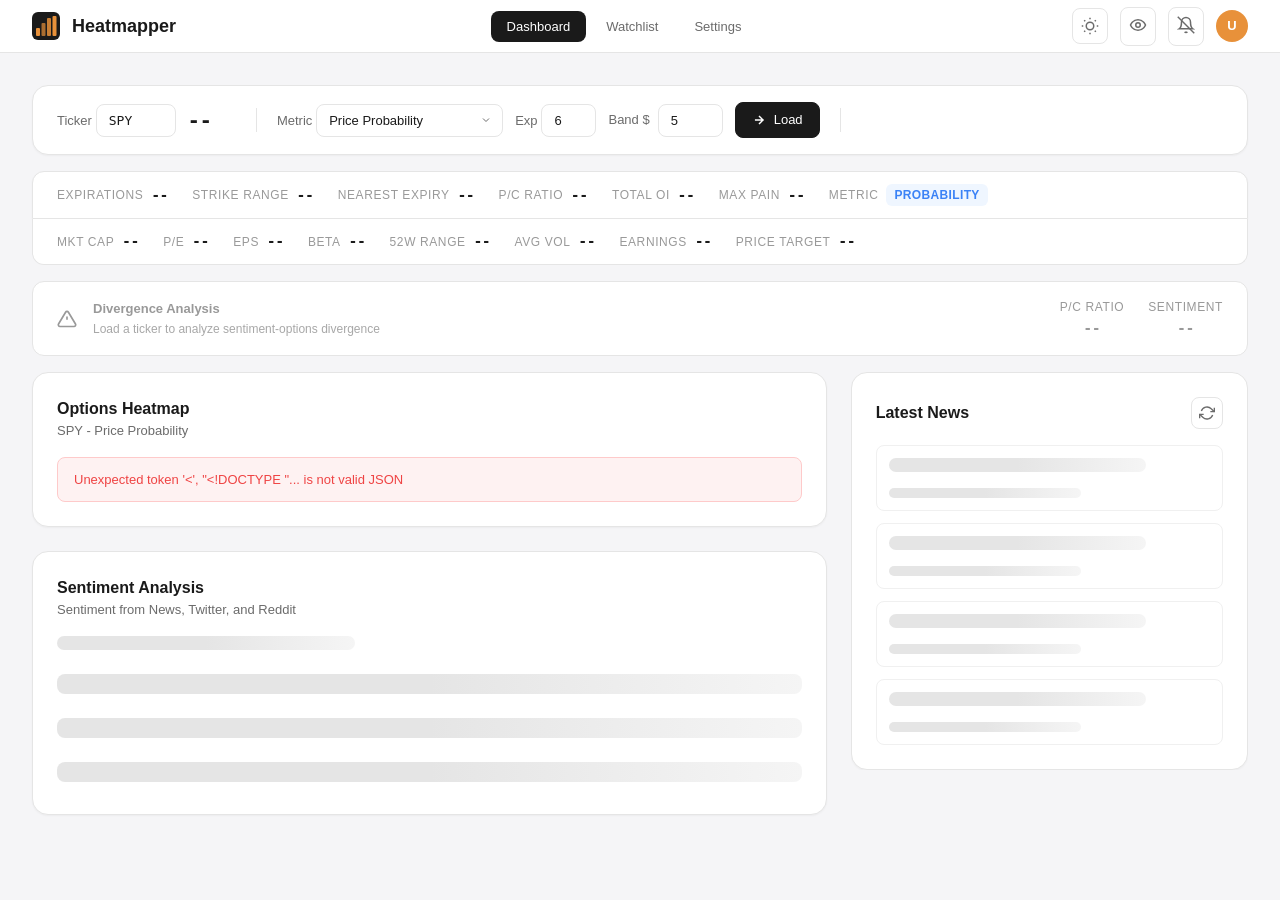
==== static/index.html @ 15358ae6 "Make GEX/VEX heatmaps readable GEX/VEX values span ~15 orders of magnitude (a few ATM strikes hit bi" ====
<!DOCTYPE html>
<html lang="en">
<head>
  <meta charset="UTF-8" />
  <meta name="viewport" content="width=device-width, initial-scale=1.0" />
  <meta http-equiv="Content-Security-Policy" content="default-src 'self'; script-src 'self' 'unsafe-inline' 'unsafe-eval' https://cdn.plot.ly; style-src 'self' 'unsafe-inline' https://fonts.googleapis.com; font-src https://fonts.gstatic.com data:; connect-src 'self'; img-src 'self' data:;" />
  <title>Heatmapper</title>
  <link rel="preconnect" href="https://fonts.googleapis.com" />
  <link rel="preconnect" href="https://fonts.gstatic.com" crossorigin />
  <link href="https://fonts.googleapis.com/css2?family=Inter:wght@400;500;600;700&display=swap" rel="stylesheet" />
  <link rel="stylesheet" href="/static/styles.css" />
  <script src="https://cdn.plot.ly/plotly-2.32.0.min.js" integrity="sha384-7TVmlZWH60iKX5Uk7lSvQhjtcgw2tkFjuwLcXoRSR4zXTyWFJRm9aPAguMh7CIra" crossorigin="anonymous"></script>
  <script>
    const saved = localStorage.getItem("theme");
    if (saved) document.documentElement.setAttribute("data-theme", saved);
    else if (window.matchMedia("(prefers-color-scheme: dark)").matches) document.documentElement.setAttribute("data-theme", "dark");
  </script>
</head>
<body>

  <!-- ===== Top Nav ===== -->
  <nav class="top-nav">
    <a href="/" class="nav-brand">
      <svg viewBox="0 0 28 28" fill="none" xmlns="http://www.w3.org/2000/svg">
        <rect width="28" height="28" rx="6" fill="#1a1a1a"/>
        <rect x="4" y="16" width="4" height="8" rx="1" fill="#e8913a"/>
        <rect x="9.5" y="11" width="4" height="13" rx="1" fill="#e8913a" opacity="0.7"/>
        <rect x="15" y="6" width="4" height="18" rx="1" fill="#e8913a" opacity="0.85"/>
        <rect x="20.5" y="4" width="4" height="20" rx="1" fill="#e8913a"/>
      </svg>
      Heatmapper
    </a>

    <ul class="nav-links">
      <li><a class="nav-link active" href="/">Dashboard</a></li>
      <li><a class="nav-link" href="/watchlist">Watchlist</a></li>
      <li><a class="nav-link" href="/settings">Settings</a></li>
    </ul>

    <div class="nav-actions">
      <button class="theme-toggle" id="theme-toggle" title="Toggle theme">
        <svg id="theme-icon-light" width="18" height="18" viewBox="0 0 24 24" fill="none" stroke="currentColor" stroke-width="2"><circle cx="12" cy="12" r="5"/><path d="M12 1v2M12 21v2M4.22 4.22l1.42 1.42M18.36 18.36l1.42 1.42M1 12h2M21 12h2M4.22 19.78l1.42-1.42M18.36 5.64l1.42-1.42"/></svg>
        <svg id="theme-icon-dark" width="18" height="18" viewBox="0 0 24 24" fill="none" stroke="currentColor" stroke-width="2" style="display:none"><path d="M21 12.79A9 9 0 1111.21 3 7 7 0 0021 12.79z"/></svg>
      </button>
      <button class="btn-icon" title="Scan watchlist for divergences" id="scan-btn" onclick="scanWatchlist()">
        <svg width="18" height="18" viewBox="0 0 24 24" fill="none" stroke="currentColor" stroke-width="2"><path d="M2 12s3-7 10-7 10 7 10 7-3 7-10 7-10-7-10-7z"/><circle cx="12" cy="12" r="3"/></svg>
      </button>
      <button class="btn-icon" title="Enable notifications" id="notif-btn">
        <svg id="notif-icon-off" width="18" height="18" viewBox="0 0 24 24" fill="none" stroke="currentColor" stroke-width="2"><path d="M18 8A6 6 0 006 8c0 7-3 9-3 9h18s-3-2-3-9"/><path d="M13.73 21a2 2 0 01-3.46 0"/><line x1="1" y1="1" x2="23" y2="23" stroke-width="2"/></svg>
        <svg id="notif-icon-on" width="18" height="18" viewBox="0 0 24 24" fill="none" stroke="currentColor" stroke-width="2" style="display:none;color:var(--color-accent-green)"><path d="M18 8A6 6 0 006 8c0 7-3 9-3 9h18s-3-2-3-9"/><path d="M13.73 21a2 2 0 01-3.46 0"/></svg>
      </button>
      <a href="/settings" id="user-avatar" class="user-avatar" title="Settings">U</a>
    </div>
  </nav>

  <!-- ===== Main Content ===== -->
  <main class="page-container">

    <!-- Controls + Spot Price Bar -->
    <div class="card toolbar-card mb-4">
      <div class="controls-bar">
        <div class="input-group--inline">
          <label class="input-label" for="ticker">Ticker</label>
          <input class="input-field font-mono" id="ticker" type="text" value="SPY" placeholder="SPY" style="width:80px; text-transform:uppercase" />
        </div>

        <div class="spot-display" id="spot-display">
          <span class="spot-price font-mono" id="spot-price">--</span>
          <span class="spot-change" id="spot-change"></span>
        </div>

        <div class="toolbar-divider"></div>

        <div class="input-group--inline">
          <label class="input-label" for="metric">Metric</label>
          <select class="input-field" id="metric" onchange="onMetricChange()">
            <option value="probability">Price Probability</option>
            <option value="openInterest">Open Interest</option>
            <option value="volume">Volume</option>
            <option value="impliedVolatility">Implied Volatility</option>
            <option value="gex">Gamma Exposure (GEX)</option>
            <option value="vex">Vanna Exposure (VEX)</option>
          </select>
        </div>

        <div class="input-group--inline">
          <label class="input-label" for="expirations">Exp</label>
          <input class="input-field" id="expirations" type="number" value="6" min="1" max="12" style="width:55px" />
        </div>

        <div class="input-group--inline" id="band-group">
          <label class="input-label" for="band">Band $</label>
          <input class="input-field" id="band" type="number" value="5" min="0.5" max="100" step="0.5" style="width:65px" />
        </div>

        <button class="btn btn-primary" onclick="load()">
          <svg width="14" height="14" viewBox="0 0 24 24" fill="none" stroke="currentColor" stroke-width="2.5"><path d="M5 12h14M12 5l7 7-7 7"/></svg>
          Load
        </button>

        <div class="tab-group" id="view-tabs" style="margin-left:auto">
          <button class="tab-btn active" id="tab-calls" onclick="setView('calls')">Calls</button>
          <button class="tab-btn" id="tab-puts" onclick="setView('puts')">Puts</button>
          <button class="tab-btn" id="tab-net" onclick="setView('net')">Net</button>
        </div>

        <div class="toolbar-divider"></div>
        <span class="text-xs text-muted" id="last-updated"></span>
      </div>
    </div>

    <!-- Options Stats Strip -->
    <div class="stats-strip" id="stats-strip">
      <div class="stats-strip-item">
        <span class="text-xs text-muted uppercase tracking-wide">Expirations</span>
        <span class="font-semibold font-mono" id="stat-expirations">--</span>
      </div>
      <div class="stats-strip-item">
        <span class="text-xs text-muted uppercase tracking-wide">Strike Range</span>
        <span class="font-semibold font-mono" id="stat-strike-range">--</span>
      </div>
      <div class="stats-strip-item">
        <span class="text-xs text-muted uppercase tracking-wide">Nearest Expiry</span>
        <span class="font-semibold font-mono" id="stat-nearest-expiry">--</span>
      </div>
      <div class="stats-strip-item">
        <span class="text-xs text-muted uppercase tracking-wide">P/C Ratio</span>
        <span class="font-semibold font-mono" id="stat-pcr">--</span>
      </div>
      <div class="stats-strip-item">
        <span class="text-xs text-muted uppercase tracking-wide">Total OI</span>
        <span class="font-semibold font-mono" id="stat-total-oi">--</span>
      </div>
      <div class="stats-strip-item">
        <span class="text-xs text-muted uppercase tracking-wide">Max Pain</span>
        <span class="font-semibold font-mono" id="stat-max-pain">--</span>
      </div>
      <div class="stats-strip-item">
        <span class="text-xs text-muted uppercase tracking-wide">Metric</span>
        <span class="badge badge--info" id="stat-metric">Probability</span>
      </div>
    </div>

    <!-- Company Stats Strip -->
    <div class="stats-strip mb-4 stats-strip--visible" id="company-strip">
      <div class="stats-strip-item" id="company-mcap">
        <span class="text-xs text-muted uppercase tracking-wide">Mkt Cap</span>
        <span class="font-semibold font-mono" id="stat-mcap">--</span>
      </div>
      <div class="stats-strip-item" id="company-pe">
        <span class="text-xs text-muted uppercase tracking-wide">P/E</span>
        <span class="font-semibold font-mono" id="stat-pe">--</span>
      </div>
      <div class="stats-strip-item" id="company-eps">
        <span class="text-xs text-muted uppercase tracking-wide">EPS</span>
        <span class="font-semibold font-mono" id="stat-eps">--</span>
      </div>
      <div class="stats-strip-item" id="company-beta">
        <span class="text-xs text-muted uppercase tracking-wide">Beta</span>
        <span class="font-semibold font-mono" id="stat-beta">--</span>
      </div>
      <div class="stats-strip-item" id="company-52w">
        <span class="text-xs text-muted uppercase tracking-wide">52W Range</span>
        <span class="font-semibold font-mono" id="stat-52w">--</span>
      </div>
      <div class="stats-strip-item" id="company-vol">
        <span class="text-xs text-muted uppercase tracking-wide">Avg Vol</span>
        <span class="font-semibold font-mono" id="stat-vol">--</span>
      </div>
      <div class="stats-strip-item" id="company-earnings">
        <span class="text-xs text-muted uppercase tracking-wide">Earnings</span>
        <span class="font-semibold font-mono" id="stat-earnings">--</span>
      </div>
      <div class="stats-strip-item" id="company-rec">
        <span class="text-xs text-muted uppercase tracking-wide">Price Target</span>
        <span class="font-semibold font-mono" id="stat-rec">--</span>
      </div>
    </div>

    <!-- Divergence Alert Banner -->
    <div class="divergence-banner divergence-banner--loading" id="divergence-banner">
      <div class="divergence-icon" id="divergence-icon">
        <svg width="20" height="20" viewBox="0 0 24 24" fill="none" stroke="currentColor" stroke-width="2"><path d="M10.29 3.86L1.82 18a2 2 0 001.71 3h16.94a2 2 0 001.71-3L13.71 3.86a2 2 0 00-3.42 0z"/><line x1="12" y1="9" x2="12" y2="13"/><line x1="12" y1="17" x2="12.01" y2="17"/></svg>
      </div>
      <div class="divergence-content">
        <div class="divergence-title" id="divergence-title">Divergence Analysis</div>
        <div class="divergence-detail" id="divergence-detail">Load a ticker to analyze sentiment-options divergence</div>
      </div>
      <div class="divergence-metrics">
        <div class="divergence-metric">
          <span class="text-xs text-muted uppercase tracking-wide">P/C Ratio</span>
          <span class="font-semibold font-mono" id="div-pcr">--</span>
        </div>
        <div class="divergence-metric">
          <span class="text-xs text-muted uppercase tracking-wide">Sentiment</span>
          <span class="font-semibold font-mono" id="div-sentiment">--</span>
        </div>
      </div>
    </div>

    <!-- Heatmaps + News Sidebar -->
    <div class="dashboard-grid dashboard-grid--two-col">

      <!-- Left: Heatmaps stacked -->
      <div class="flex flex-col gap-6">
        <div class="card">
          <div class="card-header">
            <div>
              <h2 class="card-title" id="chart-title">Options Heatmap</h2>
              <p class="card-subtitle" id="chart-subtitle">SPY - Price Probability</p>
            </div>
          </div>
          <div id="error" class="error-msg"></div>
          <div id="plot-skeleton" class="skeleton skeleton-block" style="height:55vh;min-height:350px;"></div>
          <div id="plot" class="plot-container" style="display:none;"></div>
        </div>

        <div class="card" id="sentiment-card">
          <div class="card-header">
            <div>
              <h2 class="card-title">Sentiment Analysis</h2>
              <p class="card-subtitle" id="sentiment-subtitle">Sentiment from News, Twitter, and Reddit</p>
            </div>
          </div>

          <div id="sentiment-skeleton" class="flex flex-col gap-4">
            <div class="skeleton skeleton-text" style="width:40%"></div>
            <div class="skeleton skeleton-text" style="width:100%;height:20px;"></div>
            <div class="skeleton skeleton-text" style="width:100%;height:20px;"></div>
            <div class="skeleton skeleton-text" style="width:100%;height:20px;"></div>
          </div>

          <div id="sentiment-content" style="display:none;">
            <!-- Overall score -->
            <div class="sentiment-overall">
              <div class="sentiment-score-big" id="sent-overall-score">0.00</div>
              <div class="sentiment-label-big" id="sent-overall-label">Neutral</div>
              <div class="sentiment-bar-track">
                <div class="sentiment-bar-fill" id="sent-overall-bar"></div>
                <div class="sentiment-bar-marker" id="sent-overall-marker"></div>
              </div>
              <div class="flex justify-between text-xs text-muted" style="margin-top:var(--space-1);">
                <span>Bearish</span>
                <span>Neutral</span>
                <span>Bullish</span>
              </div>
            </div>

            <!-- Per-source breakdown -->
            <div class="sentiment-sources" id="sentiment-sources"></div>
          </div>
        </div>
      </div>

      <!-- Right: News sidebar (sticky) -->
      <div class="sidebar-sticky">
        <div class="card">
          <div class="card-header">
            <h3 class="card-title">Latest News</h3>
            <button class="card-menu-btn" onclick="loadNews()" title="Refresh news">
              <svg width="16" height="16" viewBox="0 0 24 24" fill="none" stroke="currentColor" stroke-width="2"><path d="M23 4v6h-6"/><path d="M1 20v-6h6"/><path d="M3.51 9a9 9 0 0114.85-3.36L23 10M1 14l4.64 4.36A9 9 0 0020.49 15"/></svg>
            </button>
          </div>
          <div id="news-skeleton" class="flex flex-col gap-3">
            <div class="skeleton-news-item"><div class="skeleton skeleton-text"></div><div class="skeleton skeleton-text-sm"></div></div>
            <div class="skeleton-news-item"><div class="skeleton skeleton-text"></div><div class="skeleton skeleton-text-sm"></div></div>
            <div class="skeleton-news-item"><div class="skeleton skeleton-text"></div><div class="skeleton skeleton-text-sm"></div></div>
            <div class="skeleton-news-item"><div class="skeleton skeleton-text"></div><div class="skeleton skeleton-text-sm"></div></div>
          </div>
          <div id="news-list" class="news-list-compact" style="display:none;"></div>
        </div>
      </div>
    </div>

    <!-- Toast -->
    <div class="toast" id="toast" style="display:none;">
      <span id="toast-msg"></span>
    </div>
  </main>

  <script>
    let _data = null;
    let _view = "calls";

    // --- Theme ---
    function updateThemeIcon() {
      const isDark = document.documentElement.getAttribute("data-theme") === "dark";
      document.getElementById("theme-icon-light").style.display = isDark ? "none" : "block";
      document.getElementById("theme-icon-dark").style.display = isDark ? "block" : "none";
    }
    updateThemeIcon();

    document.getElementById("theme-toggle").addEventListener("click", () => {
      const isDark = document.documentElement.getAttribute("data-theme") === "dark";
      const next = isDark ? "light" : "dark";
      document.documentElement.setAttribute("data-theme", next);
      localStorage.setItem("theme", next);
      updateThemeIcon();
      if (_data) render();
    });

    function getPlotlyTheme() {
      const isDark = document.documentElement.getAttribute("data-theme") === "dark";
      return {
        paper_bgcolor: "rgba(0,0,0,0)",
        plot_bgcolor: "rgba(0,0,0,0)",
        font: { color: isDark ? "#e5e5e5" : "#1a1a1a", family: "Inter, sans-serif", size: 12 },
        gridcolor: isDark ? "#2e2e2e" : "#e5e5e5",
        linecolor: isDark ? "#2e2e2e" : "#e5e5e5",
        secondaryColor: isDark ? "#999999" : "#6b6b6b",
      };
    }

    // --- Skeleton helpers ---
    function showSkeleton(id) { const el = document.getElementById(id); if (el) el.style.display = ""; }
    function hideSkeleton(id) { const el = document.getElementById(id); if (el) el.style.display = "none"; }
    function showEl(id) { const el = document.getElementById(id); if (el) el.style.display = ""; }
    function hideEl(id) { const el = document.getElementById(id); if (el) el.style.display = "none"; }

    const METRIC_LABELS = {
      probability:        "Price Probability",
      openInterest:       "Open Interest",
      volume:             "Volume",
      impliedVolatility:  "Implied Volatility",
      gex:                "Gamma Exposure",
      vex:                "Vanna Exposure",
    };

    const NET_LABELS = {
      openInterest:      "Net OI (Calls - Puts)",
      volume:            "Net Volume (Calls - Puts)",
      impliedVolatility: "IV Skew (Call IV - Put IV)",
      gex:               "Net GEX (Dealer)",
      vex:               "Net VEX (Dealer)",
    };

    const EXPOSURE_METRICS = { gex: "gamma", vex: "vanna" };

    const PLOTLY_CONFIG = { responsive: true, displaylogo: false, modeBarButtonsToRemove: ["lasso2d", "select2d"] };

    function getLayoutBase() {
      const t = getPlotlyTheme();
      return {
        paper_bgcolor: t.paper_bgcolor,
        plot_bgcolor:  t.plot_bgcolor,
        font: t.font,
        xaxis: {
          title: { text: "Expiration", font: { size: 12, color: t.secondaryColor } },
          type: "category",
          tickangle: -30,
          gridcolor: t.gridcolor,
          linecolor: t.linecolor,
        },
        yaxis: {
          title: { text: "Strike", font: { size: 12, color: t.secondaryColor } },
          gridcolor: t.gridcolor,
          linecolor: t.linecolor,
        },
        margin: { t: 10, r: 100, b: 70, l: 65 },
      };
    }

    function onMetricChange() {
      const metric = document.getElementById("metric").value;
      const isProb = metric === "probability";
      document.getElementById("view-tabs").style.display = isProb ? "none" : "inline-flex";
      document.getElementById("band-group").style.display = isProb ? "flex" : "none";
      document.getElementById("tab-net").textContent =
        metric === "impliedVolatility" ? "IV Skew" : "Net";
      // Dealer exposure is read on the net book by default.
      if (EXPOSURE_METRICS[metric]) setView("net");
      if (_data) load();
    }

    let _prevPrice = null;

    function updateSidebar(data) {
      const ticker = document.getElementById("ticker").value.trim().toUpperCase();
      const metric = document.getElementById("metric").value;

      document.getElementById("chart-subtitle").textContent = `${ticker} - ${METRIC_LABELS[metric]}`;

      const priceEl = document.getElementById("spot-price");
      const changeEl = document.getElementById("spot-change");

      if (data.spot_price != null) {
        priceEl.textContent = `$${data.spot_price.toFixed(2)}`;

        if (_prevPrice != null && _prevPrice !== data.spot_price) {
          const diff = data.spot_price - _prevPrice;
          const pct = ((diff / _prevPrice) * 100).toFixed(2);
          const isUp = diff >= 0;
          changeEl.className = `spot-change ${isUp ? 'spot-change--up' : 'spot-change--down'}`;
          changeEl.textContent = `${isUp ? '+' : ''}${pct}%`;
        }
        _prevPrice = data.spot_price;
      } else {
        priceEl.textContent = "--";
      }

      document.getElementById("stat-expirations").textContent = data.expirations.length;
      const strikes = data.strikes;
      document.getElementById("stat-strike-range").textContent =
        `$${strikes[0].toFixed(0)} - $${strikes[strikes.length - 1].toFixed(0)}`;
      document.getElementById("stat-nearest-expiry").textContent = data.expirations[0] || "--";
      document.getElementById("stat-metric").textContent = METRIC_LABELS[metric];

      document.getElementById("last-updated").textContent =
        `Updated ${new Date().toLocaleTimeString()}`;
    }

    async function load() {
      const ticker = document.getElementById("ticker").value.trim().toUpperCase();
      const metric = document.getElementById("metric").value;
      const maxExp = document.getElementById("expirations").value;
      const errEl  = document.getElementById("error");
      errEl.style.display = "none";

      showSkeleton("plot-skeleton");
      hideEl("plot");

      const band = document.getElementById("band").value;
      let url;
      if (metric === "probability") {
        url = `/probability/${ticker}?max_expirations=${maxExp}&band_width=${band}`;
      } else if (EXPOSURE_METRICS[metric]) {
        url = `/exposure/${ticker}?kind=${EXPOSURE_METRICS[metric]}&max_expirations=${maxExp}`;
      } else {
        url = `/heatmap/${ticker}?metric=${metric}&max_expirations=${maxExp}`;
      }

      try {
        const res = await fetch(url);
        if (!res.ok) {
          const body = await res.json();
          throw new Error(body.detail || res.statusText);
        }
        _data = await res.json();

        hideSkeleton("plot-skeleton");
        showEl("plot");

        updateSidebar(_data);
        render();
        loadNews();
        loadDivergence();
        loadCompanyInfo();
        loadSentimentBreakdown();
      } catch (e) {
        hideSkeleton("plot-skeleton");
        errEl.textContent = e.message;
        errEl.style.display = "block";
      }
    }

    async function refreshTicker() {
      const ticker = document.getElementById("ticker").value.trim().toUpperCase();
      await fetch(`/heatmap/${ticker}/refresh`, { method: "POST" });
      load();
    }

    function setView(view) {
      _view = view;
      ["calls", "puts", "net"].forEach(v => {
        document.getElementById(`tab-${v}`).classList.toggle("active", v === view);
      });
      if (_data) render();
    }

    function colorscaleFor(metric, view) {
      if (view === "net") {
        return [[0, "#ef4444"], [0.5, getPlotlyTheme().plot_bgcolor], [1, "#22c55e"]];
      }
      return [[0, "#eff6ff"], [0.25, "#93c5fd"], [0.5, "#f59e0b"], [0.75, "#ef4444"], [1, "#991b1b"]];
    }

    function formatHover(metric) {
      if (metric === "impliedVolatility") return "%{z:.1%}";
      if (metric === "gex" || metric === "vex") return "$%{z:,.0f}";
      return "%{z:,}";
    }

    const PROB_COLORSCALE = [
      [0,     "#f5f5f7"], [0.001, "#dbeafe"], [0.35, "#60a5fa"],
      [0.6,   "#f59e0b"], [0.8,   "#ef4444"], [1,    "#991b1b"],
    ];

    function renderProbability() {
      const { strikes, expirations, probabilities, spot_price, expected_prices } = _data;
      const t = getPlotlyTheme();

      const colMax = expirations.map((_, j) =>
        Math.max(...probabilities.map(row => row[j])) || 1
      );
      const zColor = probabilities.map(row => row.map((v, j) => v / colMax[j]));

      const traces = [{
        type: "heatmap", x: expirations, y: strikes, z: zColor,
        customdata: probabilities, zmin: 0, zmax: 1,
        colorscale: PROB_COLORSCALE, hoverongaps: false,
        colorbar: {
          title: "Likelihood", tickvals: [0, 1], ticktext: ["Low", "High"],
          tickfont: { color: t.secondaryColor }, titlefont: { color: t.secondaryColor },
        },
        hovertemplate: "Price ~ $%{y}<br>Expiry: %{x}<br>P ~ %{customdata:.2f}%<extra></extra>",
      }];

      if (spot_price != null) {
        traces.push({
          type: "scatter", mode: "lines+markers", x: expirations,
          y: Array(expirations.length).fill(spot_price),
          line: { color: t.font.color, width: 2, dash: "dot" },
          marker: { size: 8, color: t.font.color, symbol: "circle", line: { color: t.plot_bgcolor, width: 1.5 } },
          name: `Spot $${spot_price.toFixed(2)}`,
          hovertemplate: `Spot: $${spot_price.toFixed(2)}<extra></extra>`,
        });
      }

      if (expected_prices && expected_prices.length) {
        traces.push({
          type: "scatter", mode: "lines+markers", x: expirations, y: expected_prices,
          line: { color: "#2563eb", width: 2 },
          marker: { size: 8, color: "#2563eb", symbol: "diamond", line: { color: t.plot_bgcolor, width: 1.5 } },
          name: "Weighted avg prediction",
          hovertemplate: "Predicted: $%{y:.2f}<br>Expiry: %{x}<extra></extra>",
        });
      }

      const hasOverlay = spot_price != null || (expected_prices && expected_prices.length);
      const layout = {
        ...getLayoutBase(),
        yaxis: { ...getLayoutBase().yaxis, title: { text: "Price", font: { size: 12, color: t.secondaryColor } } },
        showlegend: hasOverlay,
        legend: { x: 1.08, y: 1, font: { color: t.secondaryColor, size: 11 } },
      };

      Plotly.newPlot("plot", traces, layout, PLOTLY_CONFIG);
    }

    function render() {
      if (_data && _data.metric === "probability") { renderProbability(); return; }

      const { strikes, expirations, calls, puts, metric, spot_price } = _data;
      const t = getPlotlyTheme();

      let z;
      if (_view === "calls") z = calls;
      else if (_view === "puts") z = puts;
      else z = calls.map((row, i) => row.map((v, j) => v - puts[i][j]));

      const label = _view === "net"
        ? NET_LABELS[metric]
        : metric === "impliedVolatility" ? "Implied Volatility" : metric;

      // GEX/VEX span many orders of magnitude (a few ATM strikes dwarf the rest),
      // so a linear color scale washes everything to blank. Color on a signed-log
      // scale (preserves sign for the diverging Net view) and keep the raw $
      // values for the hover via customdata.
      const isExposure = (metric === "gex" || metric === "vex");
      let zColor = z, zScale = (_view === "net" ? { zmid: 0 } : {});
      let customdata = null, hoverVal = formatHover(metric);
      if (isExposure) {
        const slog = v => Math.sign(v) * Math.log10(1 + Math.abs(v));
        zColor = z.map(row => row.map(slog));
        customdata = z;
        hoverVal = "$%{customdata:,.0f}";
        const m = Math.max(1, ...zColor.flat().map(Math.abs));
        zScale = (_view === "net") ? { zmid: 0, zmin: -m, zmax: m } : { zmin: 0, zmax: m };
      }

      const traces = [{
        type: "heatmap", x: expirations, y: strikes, z: zColor,
        ...(customdata ? { customdata } : {}),
        colorscale: colorscaleFor(metric, _view), hoverongaps: false,
        ...zScale,
        colorbar: {
          title: label, tickfont: { color: t.secondaryColor }, titlefont: { color: t.secondaryColor },
          ...(isExposure ? { tickvals: [] } : {}),
        },
        hovertemplate: `Strike: %{y}<br>Expiry: %{x}<br>${label}: ${hoverVal}<extra></extra>`,
      }];

      if (spot_price != null) {
        traces.push({
          type: "scatter", mode: "lines+markers", x: expirations,
          y: Array(expirations.length).fill(spot_price),
          line: { color: t.font.color, width: 2, dash: "dot" },
          marker: { size: 8, color: t.font.color, symbol: "circle", line: { color: t.plot_bgcolor, width: 1.5 } },
          name: `Spot $${spot_price.toFixed(2)}`,
          hovertemplate: `Spot: $${spot_price.toFixed(2)}<extra></extra>`,
        });
      }

      const layout = {
        ...getLayoutBase(),
        showlegend: spot_price != null,
        legend: { x: 1.08, y: 1, font: { color: t.secondaryColor, size: 11 } },
      };

      Plotly.newPlot("plot", traces, layout, PLOTLY_CONFIG);
    }

    // --- News ---
    function setNewsMessage(msg) {
      hideSkeleton("news-skeleton");
      const c = document.getElementById("news-list");
      c.style.display = "";
      c.textContent = "";
      const p = document.createElement("p");
      p.className = "text-sm text-muted";
      p.style.cssText = "text-align:center;padding:var(--space-4) 0;";
      p.textContent = msg;
      c.appendChild(p);
    }

    function buildNewsItem(a) {
      const item = document.createElement("div");
      const sentClass = a.sentiment_label === "positive" ? "news-item--positive"
        : a.sentiment_label === "negative" ? "news-item--negative" : "news-item--neutral";
      item.className = `news-item-compact ${sentClass}`;

      const topRow = document.createElement("div");
      topRow.className = "flex justify-between items-center gap-2";

      const badge = document.createElement("span");
      const badgeClass = a.sentiment_label === "positive" ? "badge--positive"
        : a.sentiment_label === "negative" ? "badge--negative" : "badge--neutral";
      badge.className = `badge ${badgeClass}`;
      badge.textContent = a.sentiment_label;

      const source = document.createElement("span");
      source.className = "text-xs text-muted";
      source.textContent = a.source || "";

      topRow.appendChild(badge);
      topRow.appendChild(source);
      item.appendChild(topRow);

      const title = document.createElement("p");
      title.className = "news-title";
      title.style.fontSize = "var(--text-sm)";
      title.textContent = a.title;

      try {
        const u = a.url ? new URL(a.url) : null;
        if (u && (u.protocol === "http:" || u.protocol === "https:")) {
          const link = document.createElement("a");
          link.href = u.href;
          link.target = "_blank";
          link.rel = "noopener";
          link.style.cssText = "color:var(--color-text);text-decoration:none;";
          link.appendChild(title);
          item.appendChild(link);
        } else {
          item.appendChild(title);
        }
      } catch {
        item.appendChild(title);
      }

      return item;
    }

    async function loadNews() {
      const ticker = document.getElementById("ticker").value.trim().toUpperCase();

      try {
        const res = await fetch(`/api/news/${ticker}?limit=8`);
        if (!res.ok) throw new Error("Failed to load news");
        const data = await res.json();

        if (!data.articles.length) { setNewsMessage("No news found."); return; }

        hideSkeleton("news-skeleton");
        const container = document.getElementById("news-list");
        container.style.display = "";
        container.textContent = "";
        data.articles.forEach(a => container.appendChild(buildNewsItem(a)));
      } catch {
        setNewsMessage("Could not load news.");
      }
    }

    // --- Company Info ---
    async function loadCompanyInfo() {
      const ticker = document.getElementById("ticker").value.trim().toUpperCase();
      try {
        const res = await fetch(`/api/company/${ticker}`);
        if (!res.ok) return;
        const d = await res.json();

        function setStat(id, val) {
          const el = document.getElementById(id);
          if (el) el.textContent = val || "--";
        }

        setStat("stat-mcap", d.market_cap);
        setStat("stat-pe", d.pe_ratio);
        setStat("stat-eps", d.eps);
        setStat("stat-beta", d.beta);
        setStat("stat-52w", d.week_52_range);
        setStat("stat-vol", d.avg_volume);
        setStat("stat-earnings", d.earnings_date || "--");
        setStat("stat-rec", d.target_price ? `$${d.target_price.split(" ")[0]}` : (d.recommendation || "--"));
      } catch {}
    }

    // --- Divergence ---
    async function loadDivergence() {
      const ticker = document.getElementById("ticker").value.trim().toUpperCase();
      const banner = document.getElementById("divergence-banner");

      banner.className = "divergence-banner divergence-banner--loading";
      document.getElementById("divergence-title").textContent = "Analyzing...";
      document.getElementById("divergence-detail").textContent = `Running divergence analysis for ${ticker}`;
      document.getElementById("div-pcr").textContent = "--";
      document.getElementById("div-sentiment").textContent = "--";

      try {
        const res = await fetch(`/api/divergence/${ticker}`);
        if (!res.ok) {
          document.getElementById("divergence-title").textContent = "Divergence Analysis";
          document.getElementById("divergence-detail").textContent = "Could not load divergence data";
          return;
        }
        const d = await res.json();

        document.getElementById("div-pcr").textContent = d.put_call_ratio.toFixed(2);
        const sentStr = (d.avg_sentiment >= 0 ? "+" : "") + d.avg_sentiment.toFixed(3);
        document.getElementById("div-sentiment").textContent = sentStr;

        document.getElementById("stat-pcr").textContent = d.put_call_ratio.toFixed(2);
        document.getElementById("stat-total-oi").textContent = d.total_oi >= 1e6 ? (d.total_oi / 1e6).toFixed(1) + "M" : d.total_oi >= 1e3 ? (d.total_oi / 1e3).toFixed(0) + "K" : d.total_oi;
        document.getElementById("stat-max-pain").textContent = d.max_pain ? "$" + d.max_pain.toFixed(0) : "--";

        document.getElementById("divergence-detail").textContent = d.signal;

        if (d.divergence) {
          const isBullish = d.divergence_type === "bullish_divergence";
          const typeLabel = isBullish ? "Bullish Divergence" : "Bearish Divergence";
          document.getElementById("divergence-title").textContent = `${ticker}: ${typeLabel} Detected`;
          banner.className = `divergence-banner ${isBullish ? "divergence-banner--bullish" : "divergence-banner--bearish"}`;
        } else {
          document.getElementById("divergence-title").textContent = `${ticker}: ${d.positioning} flow, ${d.sentiment_label} sentiment`;
          const isBullish = d.positioning === "bullish" || d.sentiment_label === "bullish";
          const isBearish = d.positioning === "bearish" || d.sentiment_label === "bearish";
          banner.className = `divergence-banner ${isBullish ? "divergence-banner--bullish-subtle" : isBearish ? "divergence-banner--bearish-subtle" : "divergence-banner--neutral"}`;
        }
      } catch {
        document.getElementById("divergence-title").textContent = "Divergence Analysis";
        document.getElementById("divergence-detail").textContent = "Could not load divergence data";
        banner.className = "divergence-banner divergence-banner--loading";
      }
    }

    // --- Sentiment Breakdown ---
    async function loadSentimentBreakdown() {
      const ticker = document.getElementById("ticker").value.trim().toUpperCase();

      try {
        const res = await fetch(`/api/news/${ticker}?limit=30`);
        if (!res.ok) return;
        const data = await res.json();

        if (!data.articles.length) {
          hideSkeleton("sentiment-skeleton");
          showEl("sentiment-content");
          document.getElementById("sent-overall-score").textContent = "--";
          document.getElementById("sent-overall-label").textContent = "No data";
          document.getElementById("sentiment-sources").innerHTML = "";
          return;
        }

        document.getElementById("sentiment-subtitle").textContent = `${ticker} sentiment from News, Twitter, and Reddit`;

        const sources = { "News": [], "Twitter": [], "Reddit": [] };
        const all = [];

        data.articles.forEach(a => {
          all.push(a.sentiment_score);
          if (a.source && a.source.includes("Twitter")) sources["Twitter"].push(a.sentiment_score);
          else if (a.source && a.source.includes("Reddit")) sources["Reddit"].push(a.sentiment_score);
          else sources["News"].push(a.sentiment_score);
        });

        const avg = arr => arr.length ? arr.reduce((a, b) => a + b, 0) / arr.length : 0;
        const overall = avg(all);

        const scoreEl = document.getElementById("sent-overall-score");
        scoreEl.textContent = (overall >= 0 ? "+" : "") + overall.toFixed(3);
        scoreEl.className = `sentiment-score-big ${overall >= 0.05 ? "sent--positive" : overall <= -0.05 ? "sent--negative" : "sent--neutral"}`;

        const label = overall >= 0.05 ? "Bullish" : overall <= -0.05 ? "Bearish" : "Neutral";
        document.getElementById("sent-overall-label").textContent = label;

        const pct = ((overall + 1) / 2) * 100;
        document.getElementById("sent-overall-bar").style.width = pct + "%";
        document.getElementById("sent-overall-marker").style.left = pct + "%";

        const container = document.getElementById("sentiment-sources");
        container.innerHTML = "";

        for (const [name, scores] of Object.entries(sources)) {
          const icon = name === "News" ? "newspaper" : name === "Twitter" ? "twitter" : "reddit";
          const srcAvg = avg(scores);
          const srcLabel = srcAvg >= 0.05 ? "positive" : srcAvg <= -0.05 ? "negative" : "neutral";
          const badgeClass = srcLabel === "positive" ? "badge--positive" : srcLabel === "negative" ? "badge--negative" : "badge--neutral";
          const barPct = ((srcAvg + 1) / 2) * 100;

          const row = document.createElement("div");
          row.className = "sentiment-source-row";

          const nameEl = document.createElement("div");
          nameEl.className = "sentiment-source-name";
          nameEl.textContent = name;
          row.appendChild(nameEl);

          const barTrack = document.createElement("div");
          barTrack.className = "sentiment-source-bar-track";
          const barFill = document.createElement("div");
          barFill.className = "sentiment-source-bar-fill";
          barFill.style.width = barPct + "%";
          barTrack.appendChild(barFill);
          row.appendChild(barTrack);

          const scoreSpan = document.createElement("div");
          scoreSpan.className = "sentiment-source-score font-mono";
          scoreSpan.textContent = scores.length ? ((srcAvg >= 0 ? "+" : "") + srcAvg.toFixed(3)) : "--";
          row.appendChild(scoreSpan);

          const badge = document.createElement("span");
          badge.className = `badge ${badgeClass}`;
          badge.textContent = scores.length ? srcLabel : "n/a";
          row.appendChild(badge);

          const countSpan = document.createElement("span");
          countSpan.className = "text-xs text-muted";
          countSpan.textContent = scores.length + " articles";
          row.appendChild(countSpan);
          container.appendChild(row);
        }

        hideSkeleton("sentiment-skeleton");
        showEl("sentiment-content");
      } catch {
        hideSkeleton("sentiment-skeleton");
      }
    }

    // --- Auth & Push ---
    async function loadUser() {
      try {
        const res = await fetch("/api/me");
        if (res.status === 401) { window.location.href = "/"; return; }
        if (!res.ok) return;
        const user = await res.json();
        const avatar = document.getElementById("user-avatar");
        avatar.textContent = user.username.charAt(0).toUpperCase();
        avatar.title = `Signed in as ${user.username}`;
      } catch (err) {
        console.error("loadUser failed:", err);
      }
    }

    function setNotifIcon(enabled) {
      document.getElementById("notif-icon-off").style.display = enabled ? "none" : "block";
      document.getElementById("notif-icon-on").style.display = enabled ? "block" : "none";
      document.getElementById("notif-btn").title = enabled ? "Notifications enabled" : "Enable notifications";
    }

    async function initPush() {
      if (!("serviceWorker" in navigator) || !("PushManager" in window)) return;
      try {
        const reg = await navigator.serviceWorker.register("/sw.js");
        const existing = await reg.pushManager.getSubscription();
        if (existing) { setNotifIcon(true); return; }

        const res = await fetch("/api/push/vapid-key");
        const { publicKey } = await res.json();
        if (!publicKey) return;

        const btn = document.getElementById("notif-btn");
        btn.addEventListener("click", async () => {
          const existingSub = await reg.pushManager.getSubscription();
          if (existingSub) {
            await existingSub.unsubscribe();
            await fetch("/api/push/subscribe", { method: "DELETE" });
            setNotifIcon(false);
            showToast("Notifications disabled");
            return;
          }

          const permission = await Notification.requestPermission();
          if (permission !== "granted") { showToast("Notification permission denied"); return; }

          const sub = await reg.pushManager.subscribe({
            userVisibleOnly: true,
            applicationServerKey: urlBase64ToUint8Array(publicKey),
          });

          await fetch("/api/push/subscribe", {
            method: "POST",
            headers: { "Content-Type": "application/json" },
            body: JSON.stringify({ subscription: sub.toJSON() }),
          });

          setNotifIcon(true);
          showToast("Notifications enabled");
        });
      } catch {}
    }

    function urlBase64ToUint8Array(base64String) {
      const padding = "=".repeat((4 - (base64String.length % 4)) % 4);
      const base64 = (base64String + padding).replace(/-/g, "+").replace(/_/g, "/");
      const raw = atob(base64);
      const arr = new Uint8Array(raw.length);
      for (let i = 0; i < raw.length; i++) arr[i] = raw.charCodeAt(i);
      return arr;
    }

    // --- Init ---
    const urlTicker = new URLSearchParams(window.location.search).get("ticker");
    if (urlTicker) document.getElementById("ticker").value = urlTicker.toUpperCase();
    // --- Toast ---
    function showToast(msg, duration = 4000) {
      const t = document.getElementById("toast");
      document.getElementById("toast-msg").textContent = msg;
      t.style.display = "";
      clearTimeout(t._timer);
      t._timer = setTimeout(() => { t.style.display = "none"; }, duration);
    }

    // --- Scan Watchlist ---
    async function scanWatchlist() {
      const btn = document.getElementById("scan-btn");
      btn.disabled = true;
      btn.style.opacity = "0.5";
      showToast("Scanning watchlist for divergences...", 10000);

      try {
        const res = await fetch("/api/scan", { method: "POST" });
        if (!res.ok) { showToast("Scan failed. Are you logged in?"); return; }
        const data = await res.json();

        if (data.divergences_found > 0) {
          const tickers = data.alerts.map(a => a.ticker).join(", ");
          showToast(`Found ${data.divergences_found} divergence(s): ${tickers}`, 6000);
        } else {
          showToast(`Scanned ${data.scanned} tickers. No divergences found.`);
        }
      } catch {
        showToast("Scan failed.");
      } finally {
        btn.disabled = false;
        btn.style.opacity = "";
      }
    }

    document.getElementById("ticker").addEventListener("keydown", e => {
      if (e.key === "Enter") load();
    });

    loadUser();
    onMetricChange();
    load();
    initPush();
  </script>
</body>
</html>
---- static/styles.css ----
/* ============================================
   Heatmapper Design System
   ============================================ */

/* --- Light Tokens (default) --- */
:root {
  --color-bg:          #f5f5f7;
  --color-surface:     #ffffff;
  --color-surface-alt: #fafafa;
  --color-border:      #e5e5e5;
  --color-border-light:#f0f0f0;

  --color-text:        #1a1a1a;
  --color-text-secondary: #6b6b6b;
  --color-text-muted:  #999999;

  --color-primary:     #e8913a;
  --color-primary-hover:#d17e2e;
  --color-primary-light:#fef3e7;

  --color-accent-green:  #22c55e;
  --color-accent-red:    #ef4444;
  --color-accent-blue:   #3b82f6;
  --color-accent-purple: #8b5cf6;

  --color-skeleton:    #e5e5e5;
  --color-skeleton-shine: #f5f5f5;

  --color-plotly-bg:   #fafafa;
  --color-plotly-grid: #e5e5e5;

  --font-sans: 'Inter', -apple-system, BlinkMacSystemFont, 'Segoe UI', Roboto, sans-serif;
  --font-mono: 'SF Mono', 'Fira Code', 'Fira Mono', 'Roboto Mono', monospace;

  --text-xs:   0.75rem;
  --text-sm:   0.8125rem;
  --text-base: 0.875rem;
  --text-md:   1rem;
  --text-lg:   1.125rem;
  --text-xl:   1.25rem;
  --text-2xl:  1.5rem;
  --text-3xl:  1.875rem;

  --space-1: 4px;
  --space-2: 8px;
  --space-3: 12px;
  --space-4: 16px;
  --space-5: 20px;
  --space-6: 24px;
  --space-8: 32px;
  --space-10: 40px;
  --space-12: 48px;

  --radius-sm: 6px;
  --radius-md: 8px;
  --radius-lg: 12px;
  --radius-xl: 16px;

  --shadow-sm: 0 1px 2px rgba(0,0,0,0.04);
  --shadow-md: 0 2px 8px rgba(0,0,0,0.06);
  --shadow-lg: 0 4px 16px rgba(0,0,0,0.08);

  --nav-height: 53px;
}


/* --- Dark Mode Tokens --- */
[data-theme="dark"] {
  --color-bg:          #0f0f0f;
  --color-surface:     #1a1a1a;
  --color-surface-alt: #222222;
  --color-border:      #2e2e2e;
  --color-border-light:#262626;

  --color-text:        #e5e5e5;
  --color-text-secondary: #999999;
  --color-text-muted:  #666666;

  --color-primary-light:#3d2a14;

  --color-skeleton:    #2e2e2e;
  --color-skeleton-shine: #3a3a3a;

  --color-plotly-bg:   #1a1a1a;
  --color-plotly-grid: #2e2e2e;

  --shadow-sm: 0 1px 2px rgba(0,0,0,0.2);
  --shadow-md: 0 2px 8px rgba(0,0,0,0.3);
  --shadow-lg: 0 4px 16px rgba(0,0,0,0.4);
}

[data-theme="dark"] .badge--positive { background: #14532d; color: #4ade80; }
[data-theme="dark"] .badge--negative { background: #450a0a; color: #f87171; }
[data-theme="dark"] .badge--neutral  { background: var(--color-surface-alt); color: var(--color-text-secondary); }
[data-theme="dark"] .badge--info     { background: #1e3a5f; color: #60a5fa; }

[data-theme="dark"] .error-msg {
  background: #2d1111;
  border-color: #5c1a1a;
}

[data-theme="dark"] .stat-change--up  { background: #14532d; color: #4ade80; }
[data-theme="dark"] .stat-change--down { background: #450a0a; color: #f87171; }

[data-theme="dark"] .btn-primary { background: #e5e5e5; color: #1a1a1a; border-color: #e5e5e5; }
[data-theme="dark"] .btn-primary:hover { background: #cccccc; }

[data-theme="dark"] .nav-link.active { background: #e5e5e5; color: #1a1a1a; }

[data-theme="dark"] select.input-field {
  background-image: url("data:image/svg+xml,%3Csvg xmlns='http://www.w3.org/2000/svg' width='12' height='12' viewBox='0 0 24 24' fill='none' stroke='%23999999' stroke-width='2'%3E%3Cpath d='M6 9l6 6 6-6'/%3E%3C/svg%3E");
}


/* --- Reset --- */
*, *::before, *::after {
  box-sizing: border-box;
  margin: 0;
  padding: 0;
}

body {
  font-family: var(--font-sans);
  font-size: var(--text-base);
  color: var(--color-text);
  background: var(--color-bg);
  line-height: 1.5;
  -webkit-font-smoothing: antialiased;
}


/* --- Skeleton Loading --- */
@keyframes shimmer {
  0%   { background-position: -200% 0; }
  100% { background-position: 200% 0; }
}

.skeleton {
  background: linear-gradient(90deg, var(--color-skeleton) 25%, var(--color-skeleton-shine) 50%, var(--color-skeleton) 75%);
  background-size: 200% 100%;
  animation: shimmer 1.5s ease-in-out infinite;
  border-radius: var(--radius-md);
}

.skeleton-text {
  height: 14px;
  width: 80%;
  margin-bottom: var(--space-2);
}

.skeleton-text-sm {
  height: 10px;
  width: 60%;
}

.skeleton-block {
  height: 100%;
  width: 100%;
  min-height: 300px;
  border-radius: var(--radius-lg);
}

.skeleton-stat {
  height: 32px;
  width: 100px;
}

.skeleton-news-item {
  padding: var(--space-3);
  border: 1px solid var(--color-border-light);
  border-radius: var(--radius-md);
  display: flex;
  flex-direction: column;
  gap: var(--space-2);
}


/* --- Top Navigation --- */
.top-nav {
  display: flex;
  align-items: center;
  justify-content: space-between;
  padding: var(--space-3) var(--space-8);
  background: var(--color-surface);
  border-bottom: 1px solid var(--color-border);
  position: sticky;
  top: 0;
  z-index: 100;
  height: var(--nav-height);
}

.nav-brand {
  display: flex;
  align-items: center;
  gap: var(--space-3);
  font-size: var(--text-lg);
  font-weight: 700;
  color: var(--color-text);
  text-decoration: none;
}

.nav-brand svg { width: 28px; height: 28px; }

.nav-links {
  display: flex;
  align-items: center;
  gap: var(--space-1);
  list-style: none;
}

.nav-link {
  padding: var(--space-2) var(--space-4);
  border-radius: var(--radius-md);
  font-size: var(--text-sm);
  font-weight: 500;
  color: var(--color-text-secondary);
  text-decoration: none;
  transition: all 0.15s ease;
  cursor: pointer;
}

.nav-link:hover {
  color: var(--color-text);
  background: var(--color-bg);
}

.nav-link.active {
  color: var(--color-surface);
  background: var(--color-text);
}

.nav-actions {
  display: flex;
  align-items: center;
  gap: var(--space-3);
}

.theme-toggle {
  padding: var(--space-2);
  background: none;
  border: 1px solid var(--color-border);
  border-radius: var(--radius-md);
  color: var(--color-text-secondary);
  cursor: pointer;
  transition: all 0.15s ease;
  display: flex;
  align-items: center;
  justify-content: center;
}

.theme-toggle:hover {
  background: var(--color-bg);
  color: var(--color-text);
}

.user-avatar {
  width: 32px;
  height: 32px;
  border-radius: 50%;
  background: var(--color-primary);
  display: flex;
  align-items: center;
  justify-content: center;
  color: white;
  font-weight: 600;
  font-size: var(--text-sm);
  cursor: pointer;
  text-decoration: none;
}


/* --- Page Layout --- */
.page-container {
  max-width: 1400px;
  margin: 0 auto;
  padding: var(--space-8);
}

.page-header {
  display: flex;
  align-items: center;
  justify-content: space-between;
  margin-bottom: var(--space-6);
}

.page-title {
  font-size: var(--text-2xl);
  font-weight: 700;
  color: var(--color-text);
}


/* --- Cards --- */
.card {
  background: var(--color-surface);
  border: 1px solid var(--color-border);
  border-radius: var(--radius-xl);
  padding: var(--space-6);
  box-shadow: var(--shadow-sm);
  transition: border-color 0.15s ease, box-shadow 0.15s ease;
}

.card-header {
  display: flex;
  align-items: center;
  justify-content: space-between;
  margin-bottom: var(--space-4);
}

.card-header:last-child {
  margin-bottom: 0;
}

.card-title {
  font-size: var(--text-md);
  font-weight: 600;
  color: var(--color-text);
}

.card-subtitle {
  font-size: var(--text-sm);
  color: var(--color-text-secondary);
}

.card-menu-btn {
  display: flex;
  align-items: center;
  justify-content: center;
  width: 32px;
  height: 32px;
  border: 1px solid var(--color-border);
  border-radius: var(--radius-md);
  background: none;
  cursor: pointer;
  color: var(--color-text-secondary);
  transition: all 0.15s ease;
}

.card-menu-btn:hover {
  background: var(--color-bg);
  color: var(--color-text);
}


/* --- Dashboard Grid --- */
.dashboard-grid {
  display: grid;
  grid-template-columns: 1fr;
  gap: var(--space-6);
}

.dashboard-grid--two-col {
  grid-template-columns: 2fr 1fr;
}

.dashboard-grid--equal {
  grid-template-columns: 1fr 1fr;
}

.dashboard-grid--three-col {
  grid-template-columns: repeat(3, 1fr);
}


.sidebar-sticky {
  position: sticky;
  top: calc(var(--nav-height) + var(--space-8));
  align-self: start;
  display: flex;
  flex-direction: column;
  gap: var(--space-6);
  max-height: calc(100vh - var(--nav-height) - var(--space-8) * 2);
  overflow-y: auto;
}


/* --- Toolbar card --- */
.toolbar-card {
  padding: var(--space-4) var(--space-6);
}

.spot-display {
  display: flex;
  align-items: baseline;
  gap: var(--space-2);
}

.spot-price {
  font-size: var(--text-xl);
  font-weight: 700;
  color: var(--color-text);
  line-height: 1;
}

.spot-change {
  font-size: var(--text-sm);
  font-weight: 600;
  padding: 1px var(--space-2);
  border-radius: var(--radius-sm);
}

.spot-change--up {
  color: var(--color-accent-green);
  background: #f0fdf4;
}

.spot-change--down {
  color: var(--color-accent-red);
  background: #fef2f2;
}

[data-theme="dark"] .spot-change--up  { background: #14532d; color: #4ade80; }
[data-theme="dark"] .spot-change--down { background: #450a0a; color: #f87171; }

.toolbar-divider {
  width: 1px;
  height: 24px;
  background: var(--color-border);
  margin: 0 var(--space-2);
}


/* --- Stats strip --- */
.stats-strip {
  display: flex;
  align-items: center;
  gap: var(--space-6);
  padding: var(--space-3) var(--space-6);
  background: var(--color-surface);
  border: 1px solid var(--color-border);
  border-radius: var(--radius-lg);
  box-shadow: var(--shadow-sm);
  flex-wrap: wrap;
}

.stats-strip + .stats-strip {
  border-top: none;
  border-top-left-radius: 0;
  border-top-right-radius: 0;
  box-shadow: none;
}

.stats-strip:has(+ .stats-strip) {
  border-bottom-left-radius: 0;
  border-bottom-right-radius: 0;
  margin-bottom: 0;
}

.stats-strip-item {
  display: flex;
  align-items: center;
  gap: var(--space-2);
}

.stats-strip-divider {
  width: 1px;
  height: 20px;
  background: var(--color-border);
}


/* --- Controls bar --- */
.controls-bar {
  display: flex;
  align-items: center;
  gap: var(--space-3);
  flex-wrap: wrap;
}

.controls-inline {
  display: flex;
  align-items: center;
  gap: var(--space-3);
  flex-wrap: wrap;
  padding-bottom: var(--space-4);
  border-bottom: 1px solid var(--color-border-light);
  margin-bottom: var(--space-4);
}

.input-field {
  padding: var(--space-2) var(--space-3);
  border: 1px solid var(--color-border);
  border-radius: var(--radius-md);
  font-family: var(--font-sans);
  font-size: var(--text-sm);
  color: var(--color-text);
  background: var(--color-surface);
  outline: none;
  transition: border-color 0.15s ease;
}

.input-field:focus {
  border-color: var(--color-primary);
  box-shadow: 0 0 0 3px var(--color-primary-light);
}

.input-field::placeholder {
  color: var(--color-text-muted);
}

select.input-field {
  cursor: pointer;
  appearance: none;
  background-image: url("data:image/svg+xml,%3Csvg xmlns='http://www.w3.org/2000/svg' width='12' height='12' viewBox='0 0 24 24' fill='none' stroke='%236b6b6b' stroke-width='2'%3E%3Cpath d='M6 9l6 6 6-6'/%3E%3C/svg%3E");
  background-repeat: no-repeat;
  background-position: right 10px center;
  padding-right: 28px;
}

.input-label {
  font-size: var(--text-xs);
  font-weight: 500;
  color: var(--color-text-secondary);
  text-transform: uppercase;
  letter-spacing: 0.05em;
}

.input-group {
  display: flex;
  flex-direction: column;
  gap: var(--space-1);
}

.input-group--inline {
  flex-direction: row;
  align-items: center;
  gap: var(--space-2);
}

.input-group--inline .input-label {
  text-transform: none;
  letter-spacing: normal;
  font-size: var(--text-sm);
}


/* --- Buttons --- */
.btn {
  display: inline-flex;
  align-items: center;
  gap: var(--space-2);
  padding: var(--space-2) var(--space-4);
  border: 1px solid transparent;
  border-radius: var(--radius-md);
  font-family: var(--font-sans);
  font-size: var(--text-sm);
  font-weight: 500;
  cursor: pointer;
  transition: all 0.15s ease;
  text-decoration: none;
  line-height: 1.4;
}

.btn-primary {
  background: var(--color-text);
  color: var(--color-surface);
  border-color: var(--color-text);
}

.btn-primary:hover { background: #333; }

.btn-secondary {
  background: var(--color-surface);
  color: var(--color-text);
  border-color: var(--color-border);
}

.btn-secondary:hover { background: var(--color-bg); }

.btn-icon {
  padding: var(--space-2);
  background: none;
  border: 1px solid var(--color-border);
  border-radius: var(--radius-md);
  color: var(--color-text-secondary);
  cursor: pointer;
  transition: all 0.15s ease;
}

.btn-icon:hover {
  background: var(--color-bg);
  color: var(--color-text);
}


/* --- Tabs / Segmented Control --- */
.tab-group {
  display: inline-flex;
  gap: 2px;
  padding: 3px;
  background: var(--color-bg);
  border-radius: var(--radius-md);
  border: 1px solid var(--color-border-light);
}

.tab-btn {
  padding: var(--space-1) var(--space-4);
  border: none;
  border-radius: var(--radius-sm);
  background: none;
  font-family: var(--font-sans);
  font-size: var(--text-sm);
  font-weight: 500;
  color: var(--color-text-secondary);
  cursor: pointer;
  transition: all 0.15s ease;
}

.tab-btn:hover { color: var(--color-text); }

.tab-btn.active {
  background: var(--color-surface);
  color: var(--color-text);
  box-shadow: var(--shadow-sm);
}


/* --- Stat / KPI display --- */
.stat-value {
  font-size: var(--text-3xl);
  font-weight: 700;
  color: var(--color-text);
  line-height: 1.1;
}

.stat-label {
  font-size: var(--text-sm);
  color: var(--color-text-secondary);
}

.stat-change {
  display: inline-flex;
  align-items: center;
  gap: var(--space-1);
  font-size: var(--text-sm);
  font-weight: 600;
  padding: 2px var(--space-2);
  border-radius: var(--radius-sm);
}

.stat-change--up  { color: var(--color-accent-green); background: #f0fdf4; }
.stat-change--down { color: var(--color-accent-red); background: #fef2f2; }


/* --- Badge / Tag --- */
.badge {
  display: inline-flex;
  align-items: center;
  gap: var(--space-1);
  padding: 2px var(--space-2);
  font-size: var(--text-xs);
  font-weight: 600;
  border-radius: var(--radius-sm);
  text-transform: uppercase;
  letter-spacing: 0.03em;
}

.badge--positive { background: #f0fdf4; color: var(--color-accent-green); }
.badge--negative { background: #fef2f2; color: var(--color-accent-red); }
.badge--neutral  { background: var(--color-bg); color: var(--color-text-secondary); }
.badge--info     { background: #eff6ff; color: var(--color-accent-blue); }


/* --- News items --- */
.news-grid {
  display: grid;
  grid-template-columns: repeat(auto-fill, minmax(280px, 1fr));
  gap: var(--space-4);
}

.news-item {
  padding: var(--space-4);
  border: 1px solid var(--color-border-light);
  border-radius: var(--radius-lg);
  display: flex;
  flex-direction: column;
  gap: var(--space-2);
  transition: border-color 0.15s ease;
}

.news-item:hover { border-color: var(--color-border); }

.news-title {
  font-size: var(--text-sm);
  font-weight: 500;
  color: var(--color-text);
  line-height: 1.4;
}

.news-item a:hover .news-title,
.news-item-compact a:hover .news-title {
  color: var(--color-primary);
}


/* --- Compact news list (sidebar) --- */
.news-list-compact {
  display: flex;
  flex-direction: column;
  gap: var(--space-3);
  overflow-y: auto;
}

.news-item-compact {
  padding: var(--space-3);
  border: 1px solid var(--color-border-light);
  border-radius: var(--radius-md);
  display: flex;
  flex-direction: column;
  gap: var(--space-1);
  transition: border-color 0.15s ease;
}

.news-item-compact:hover { border-color: var(--color-border); }

.news-item--positive { border-left: 3px solid var(--color-accent-green); }
.news-item--negative { border-left: 3px solid var(--color-accent-red); }
.news-item--neutral  { border-left: 3px solid var(--color-border); }


/* --- Sentiment Breakdown --- */
.sentiment-overall {
  text-align: center;
  padding: var(--space-4) 0 var(--space-6);
  border-bottom: 1px solid var(--color-border-light);
  margin-bottom: var(--space-4);
}

.sentiment-score-big {
  font-size: var(--text-3xl);
  font-weight: 700;
  font-family: var(--font-mono);
  line-height: 1.1;
}

.sent--positive { color: var(--color-accent-green); }
.sent--negative { color: var(--color-accent-red); }
.sent--neutral  { color: var(--color-text-secondary); }

.sentiment-label-big {
  font-size: var(--text-sm);
  font-weight: 600;
  color: var(--color-text-secondary);
  text-transform: uppercase;
  letter-spacing: 0.05em;
  margin-top: var(--space-1);
  margin-bottom: var(--space-4);
}

.sentiment-bar-track {
  position: relative;
  height: 8px;
  background: linear-gradient(90deg, var(--color-accent-red), var(--color-border) 45%, var(--color-border) 55%, var(--color-accent-green));
  border-radius: 4px;
  overflow: visible;
}

.sentiment-bar-fill {
  display: none;
}

.sentiment-bar-marker {
  position: absolute;
  top: -4px;
  width: 16px;
  height: 16px;
  background: var(--color-surface);
  border: 2px solid var(--color-text);
  border-radius: 50%;
  transform: translateX(-50%);
  box-shadow: var(--shadow-sm);
}

.sentiment-sources {
  display: flex;
  flex-direction: column;
  gap: var(--space-3);
}

.sentiment-source-row {
  display: flex;
  align-items: center;
  gap: var(--space-3);
}

.sentiment-source-name {
  width: 60px;
  font-size: var(--text-sm);
  font-weight: 500;
  color: var(--color-text);
  flex-shrink: 0;
}

.sentiment-source-bar-track {
  flex: 1;
  height: 6px;
  background: var(--color-border-light);
  border-radius: 3px;
  overflow: hidden;
}

.sentiment-source-bar-fill {
  height: 100%;
  background: linear-gradient(90deg, var(--color-accent-red), var(--color-border) 45%, var(--color-border) 55%, var(--color-accent-green));
  border-radius: 3px;
}

.sentiment-source-score {
  width: 60px;
  text-align: right;
  font-size: var(--text-sm);
  font-weight: 600;
  flex-shrink: 0;
}


/* --- Heatmap plot container --- */
.plot-container {
  width: 100%;
  height: 55vh;
  min-height: 350px;
}

.plot-container .modebar {
  opacity: 0;
  transition: opacity 0.2s ease;
}

.plot-container:hover .modebar {
  opacity: 1;
}


/* --- Divergence Banner --- */
.divergence-banner {
  display: flex;
  align-items: center;
  gap: var(--space-4);
  padding: var(--space-4) var(--space-6);
  border-radius: var(--radius-lg);
  margin-top: var(--space-4);
  margin-bottom: var(--space-4);
  border: 1px solid;
}

.divergence-banner--bullish {
  background: #f0fdf4;
  border-color: #22c55e;
  color: #166534;
}

.divergence-banner--bearish {
  background: #fef2f2;
  border-color: #ef4444;
  color: #991b1b;
}

.divergence-banner--bullish-subtle {
  background: #f0fdf4;
  border-color: #86efac;
  color: #166534;
}

.divergence-banner--bearish-subtle {
  background: #fef2f2;
  border-color: #fecaca;
  color: #991b1b;
}

.divergence-banner--neutral {
  background: var(--color-surface-alt);
  border-color: var(--color-border);
  color: var(--color-text-secondary);
}

.divergence-banner--loading {
  background: var(--color-surface);
  border-color: var(--color-border);
  color: var(--color-text-muted);
}

[data-theme="dark"] .divergence-banner--loading {
  background: var(--color-surface);
  border-color: var(--color-border);
  color: var(--color-text-muted);
}

[data-theme="dark"] .divergence-banner--bullish {
  background: #052e16;
  border-color: #22c55e;
  color: #86efac;
}

[data-theme="dark"] .divergence-banner--bearish {
  background: #450a0a;
  border-color: #ef4444;
  color: #f87171;
}

[data-theme="dark"] .divergence-banner--bullish-subtle {
  background: #052e16;
  border-color: #166534;
  color: #86efac;
}

[data-theme="dark"] .divergence-banner--bearish-subtle {
  background: #450a0a;
  border-color: #5c1a1a;
  color: #f87171;
}

[data-theme="dark"] .divergence-banner--neutral {
  background: var(--color-surface-alt);
  border-color: var(--color-border);
  color: var(--color-text-secondary);
}

.divergence-icon {
  flex-shrink: 0;
  display: flex;
  align-items: center;
}

.divergence-content {
  flex: 1;
  min-width: 0;
}

.divergence-title {
  font-weight: 600;
  font-size: var(--text-sm);
  margin-bottom: 2px;
}

.divergence-detail {
  font-size: var(--text-xs);
  opacity: 0.85;
}

.divergence-metrics {
  display: flex;
  gap: var(--space-6);
  flex-shrink: 0;
}

.divergence-metric {
  display: flex;
  flex-direction: column;
  align-items: center;
  gap: 2px;
}


/* --- Error message --- */
.error-msg {
  color: var(--color-accent-red);
  font-size: var(--text-sm);
  padding: var(--space-3) var(--space-4);
  background: #fef2f2;
  border: 1px solid #fecaca;
  border-radius: var(--radius-md);
  display: none;
}


/* --- Divider --- */
.divider {
  height: 1px;
  background: var(--color-border);
  margin: var(--space-4) 0;
}


/* --- Toast --- */
.toast {
  position: fixed;
  bottom: var(--space-6);
  left: 50%;
  transform: translateX(-50%);
  background: var(--color-text);
  color: var(--color-surface);
  padding: var(--space-3) var(--space-6);
  border-radius: var(--radius-lg);
  font-size: var(--text-sm);
  font-weight: 500;
  box-shadow: var(--shadow-lg);
  z-index: 200;
  max-width: 500px;
  text-align: center;
}


/* --- Utility --- */
.flex { display: flex; }
.flex-col { flex-direction: column; }
.items-center { align-items: center; }
.justify-between { justify-content: space-between; }
.gap-1 { gap: var(--space-1); }
.gap-2 { gap: var(--space-2); }
.gap-3 { gap: var(--space-3); }
.gap-4 { gap: var(--space-4); }
.gap-6 { gap: var(--space-6); }
.mt-2 { margin-top: var(--space-2); }
.mt-4 { margin-top: var(--space-4); }
.mb-4 { margin-bottom: var(--space-4); }
.text-muted { color: var(--color-text-muted); }
.text-secondary { color: var(--color-text-secondary); }
.text-sm { font-size: var(--text-sm); }
.text-xs { font-size: var(--text-xs); }
.font-mono { font-family: var(--font-mono); }
.font-semibold { font-weight: 600; }
.font-bold { font-weight: 700; }
.uppercase { text-transform: uppercase; }
.tracking-wide { letter-spacing: 0.05em; }
.w-full { width: 100%; }
.hidden { display: none !important; }


/* --- Responsive --- */
@media (max-width: 1024px) {
  .dashboard-grid--two-col,
  .dashboard-grid--equal {
    grid-template-columns: 1fr;
  }
  .sidebar-sticky {
    position: static;
    max-height: none;
  }
}

@media (max-width: 768px) {
  .page-container { padding: var(--space-4); }
  .top-nav { padding: var(--space-3) var(--space-4); }
  .nav-links { display: none; }
  .controls-bar,
  .controls-inline { flex-direction: column; align-items: stretch; }
  .stats-strip { flex-wrap: wrap; gap: var(--space-3); padding: var(--space-3) var(--space-4); }
  .toolbar-divider { display: none; }
  .dashboard-grid--three-col { grid-template-columns: 1fr; }
  .plot-container { height: 50vh; min-height: 300px; }
}
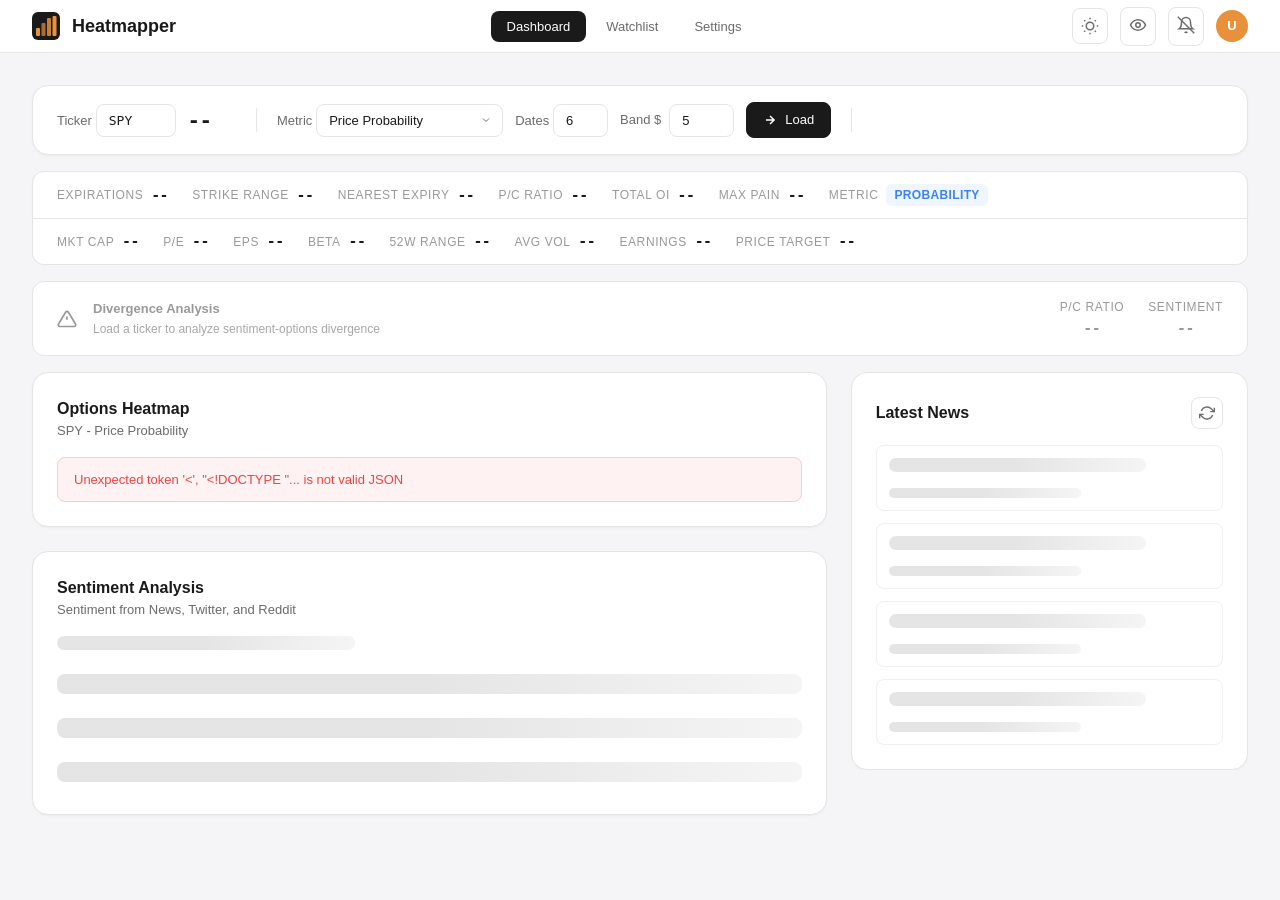
==== commit 84ec98e0: "Fix probability heatmap volatility from IV data corruption and smile extrapolation - _normalize_iv n" ====
--- a/static/index.html
+++ b/static/index.html
@@ -84,8 +84,8 @@
         </div>
 
         <div class="input-group--inline">
-          <label class="input-label" for="expirations">Exp</label>
-          <input class="input-field" id="expirations" type="number" value="6" min="1" max="12" style="width:55px" />
+          <label class="input-label" for="expirations" title="Number of expiration dates to load (more = wider chart, slower load)">Dates</label>
+          <input class="input-field" id="expirations" type="number" value="6" min="1" max="12" style="width:55px" title="Number of expiration dates to load (more = wider chart, slower load)" />
         </div>
 
         <div class="input-group--inline" id="band-group">
@@ -372,8 +372,6 @@
       if (_data) load();
     }
 
-    let _prevPrice = null;
-
     function updateSidebar(data) {
       const ticker = document.getElementById("ticker").value.trim().toUpperCase();
       const metric = document.getElementById("metric").value;
@@ -386,16 +384,20 @@
       if (data.spot_price != null) {
         priceEl.textContent = `$${data.spot_price.toFixed(2)}`;
 
-        if (_prevPrice != null && _prevPrice !== data.spot_price) {
-          const diff = data.spot_price - _prevPrice;
-          const pct = ((diff / _prevPrice) * 100).toFixed(2);
+        if (data.prev_close != null && data.prev_close > 0) {
+          const diff = data.spot_price - data.prev_close;
+          const pct = ((diff / data.prev_close) * 100).toFixed(2);
           const isUp = diff >= 0;
           changeEl.className = `spot-change ${isUp ? 'spot-change--up' : 'spot-change--down'}`;
           changeEl.textContent = `${isUp ? '+' : ''}${pct}%`;
+        } else {
+          changeEl.className = 'spot-change';
+          changeEl.textContent = '';
         }
-        _prevPrice = data.spot_price;
       } else {
         priceEl.textContent = "--";
+        changeEl.className = 'spot-change';
+        changeEl.textContent = '';
       }
 
       document.getElementById("stat-expirations").textContent = data.expirations.length;
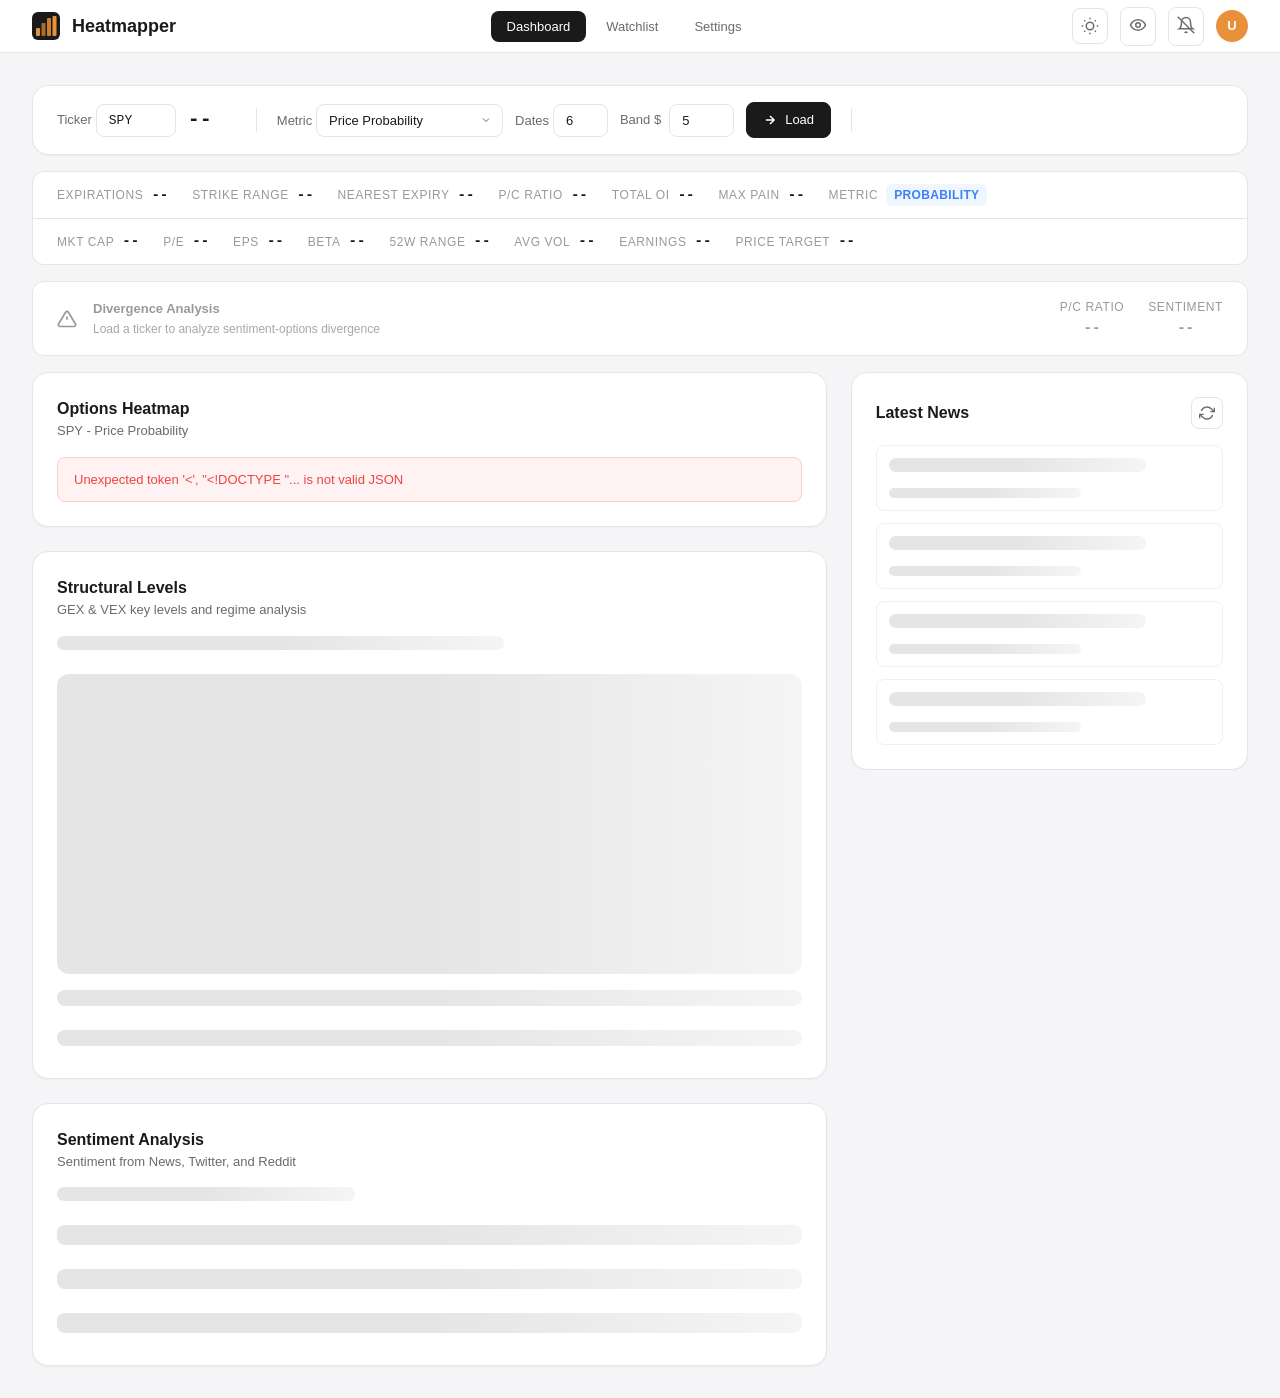
==== commit 3d8b45a1: "Add structural levels analysis: GEX/VEX levels, regime summary, and diff tracking - New build_levels" ====
--- a/static/index.html
+++ b/static/index.html
@@ -213,6 +213,59 @@
           <div id="error" class="error-msg"></div>
           <div id="plot-skeleton" class="skeleton skeleton-block" style="height:55vh;min-height:350px;"></div>
           <div id="plot" class="plot-container" style="display:none;"></div>
+        </div>
+
+        <!-- Structural Levels Card -->
+        <div class="card" id="levels-card">
+          <div class="card-header">
+            <div>
+              <h2 class="card-title">Structural Levels</h2>
+              <p class="card-subtitle" id="levels-subtitle">GEX &amp; VEX key levels and regime analysis</p>
+            </div>
+          </div>
+          <div id="levels-skeleton" class="flex flex-col gap-4">
+            <div class="skeleton skeleton-text" style="width:60%"></div>
+            <div class="skeleton skeleton-block" style="height:180px;"></div>
+            <div class="skeleton skeleton-text" style="width:100%;height:16px;"></div>
+            <div class="skeleton skeleton-text" style="width:100%;height:16px;"></div>
+          </div>
+          <div id="levels-content" style="display:none;">
+            <div id="regime-banner" class="divergence-banner divergence-banner--loading mb-4">
+              <div class="divergence-content">
+                <div class="divergence-title" id="regime-title">Regime Analysis</div>
+                <div class="divergence-detail" id="regime-summary">--</div>
+              </div>
+              <div class="divergence-metrics">
+                <div class="divergence-metric">
+                  <span class="text-xs text-muted uppercase tracking-wide">Regime</span>
+                  <span class="font-semibold font-mono" id="regime-label">--</span>
+                </div>
+                <div class="divergence-metric">
+                  <span class="text-xs text-muted uppercase tracking-wide">GEX/VEX</span>
+                  <span class="font-semibold font-mono" id="regime-agree">--</span>
+                </div>
+              </div>
+            </div>
+            <div id="levels-chart" style="height:200px;"></div>
+            <div style="overflow-x:auto; margin-top:var(--space-4);">
+              <table class="levels-table">
+                <thead>
+                  <tr>
+                    <th>Level</th>
+                    <th>Strike</th>
+                    <th>Net GEX</th>
+                    <th>Net VEX</th>
+                    <th>GEX−VEX Diff</th>
+                    <th>From Spot</th>
+                  </tr>
+                </thead>
+                <tbody id="levels-tbody"></tbody>
+              </table>
+            </div>
+            <div id="top3-wrap" class="levels-top3" style="margin-top:var(--space-4);"></div>
+            <div id="accel-wrap" style="margin-top:var(--space-3);"></div>
+            <div id="vol-crush-note" class="text-sm text-muted" style="margin-top:var(--space-3);padding:var(--space-3);background:var(--color-surface-alt);border-radius:var(--radius-md);line-height:1.5;"></div>
+          </div>
         </div>
 
         <div class="card" id="sentiment-card">
@@ -446,6 +499,7 @@
         render();
         loadNews();
         loadDivergence();
+        loadLevels();
         loadCompanyInfo();
         loadSentimentBreakdown();
       } catch (e) {
@@ -707,6 +761,194 @@
       } catch {}
     }
 
+    // --- Structural Levels ---
+
+    function formatBig(n) {
+      if (n == null) return "--";
+      const abs = Math.abs(n);
+      const sign = n < 0 ? "-" : "";
+      if (abs >= 1e9) return sign + (abs / 1e9).toFixed(2) + "B";
+      if (abs >= 1e6) return sign + (abs / 1e6).toFixed(2) + "M";
+      if (abs >= 1e3) return sign + (abs / 1e3).toFixed(1) + "K";
+      return sign + abs.toFixed(0);
+    }
+
+    function renderLevelsChart(d) {
+      const t = getPlotlyTheme();
+      const slog = v => Math.sign(v) * Math.log10(1 + Math.abs(v));
+      const gexSlog  = d.net_gex.map(slog);
+      const vexSlog  = d.net_vex.map(slog);
+      const diffSlog = d.gex_vex_diff.map(slog);
+
+      const barColors = d.net_gex.map(v => v >= 0 ? "#22c55e" : "#ef4444");
+
+      const traces = [
+        {
+          type: "bar", name: "Net GEX", x: d.strikes, y: gexSlog,
+          marker: { color: barColors, opacity: 0.7 },
+          customdata: d.net_gex,
+          hovertemplate: "Strike: $%{x}<br>Net GEX: %{customdata:,.0f}<extra>GEX</extra>",
+        },
+        {
+          type: "scatter", mode: "lines+markers", name: "Net VEX",
+          x: d.strikes, y: vexSlog, customdata: d.net_vex,
+          line: { color: "#60a5fa", width: 2 },
+          marker: { size: 5, color: "#60a5fa" },
+          hovertemplate: "Strike: $%{x}<br>Net VEX: %{customdata:,.0f}<extra>VEX</extra>",
+        },
+        {
+          type: "scatter", mode: "lines", name: "GEX−VEX Diff",
+          x: d.strikes, y: diffSlog, customdata: d.gex_vex_diff,
+          line: { color: "#a78bfa", width: 2, dash: "dot" },
+          hovertemplate: "Strike: $%{x}<br>Diff: %{customdata:,.0f}<extra>Diff</extra>",
+        },
+      ];
+
+      if (d.spot_price != null) {
+        traces.push({
+          type: "scatter", mode: "lines", name: `Spot $${d.spot_price.toFixed(2)}`,
+          x: [d.spot_price, d.spot_price], y: [-10, 10],
+          line: { color: t.font.color, width: 1.5, dash: "dash" },
+          hoverinfo: "skip",
+        });
+      }
+
+      const layout = {
+        ...getLayoutBase(),
+        height: 200,
+        margin: { t: 10, b: 40, l: 40, r: 10 },
+        xaxis: { ...getLayoutBase().xaxis, title: { text: "Strike", font: { size: 11, color: t.secondaryColor } } },
+        yaxis: { ...getLayoutBase().yaxis, title: { text: "Signed log", font: { size: 11, color: t.secondaryColor } }, tickvals: [] },
+        showlegend: true,
+        legend: { orientation: "h", y: -0.35, font: { color: t.secondaryColor, size: 11 } },
+        barmode: "overlay",
+      };
+
+      Plotly.newPlot("levels-chart", traces, layout, { ...PLOTLY_CONFIG, responsive: true });
+    }
+
+    async function loadLevels() {
+      const ticker = document.getElementById("ticker").value.trim().toUpperCase();
+      showSkeleton("levels-skeleton");
+      hideEl("levels-content");
+
+      try {
+        const res = await fetch(`/api/levels/${ticker}`);
+        if (!res.ok) { hideSkeleton("levels-skeleton"); return; }
+        const d = await res.json();
+
+        hideSkeleton("levels-skeleton");
+        showEl("levels-content");
+
+        document.getElementById("levels-subtitle").textContent =
+          `${ticker} — ${d.strikes.length} strikes in ±15% window, spot $${d.spot_price.toFixed(2)}`;
+
+        // Regime banner
+        const reg = d.regime;
+        const isStable = reg.regime_label === "stable";
+        document.getElementById("regime-title").textContent =
+          `${ticker}: ${isStable ? "Stable (Long-Gamma)" : "Volatile (Short-Gamma)"} Regime — spot is ${reg.spot_vs_gamma_flip} gamma flip`;
+        document.getElementById("regime-summary").textContent = reg.vol_crush_summary;
+        document.getElementById("regime-label").textContent = isStable ? "Stable" : "Volatile";
+        document.getElementById("regime-agree").textContent =
+          reg.gex_vex_agree === true ? "Aligned" : reg.gex_vex_agree === false ? "Conflict" : "--";
+        document.getElementById("regime-banner").className =
+          `divergence-banner ${isStable ? "divergence-banner--bullish-subtle" : "divergence-banner--bearish-subtle"} mb-4`;
+
+        // GEX/VEX/Diff chart
+        renderLevelsChart(d);
+
+        // Build lookup by strike → index
+        const gexByStrike = Object.fromEntries(d.strikes.map((s, i) => [s, d.net_gex[i]]));
+        const vexByStrike = Object.fromEntries(d.strikes.map((s, i) => [s, d.net_vex[i]]));
+        const diffByStrike = Object.fromEntries(d.strikes.map((s, i) => [s, d.gex_vex_diff[i]]));
+        const spot = d.spot_price;
+
+        // Levels table
+        const tbody = document.getElementById("levels-tbody");
+        tbody.innerHTML = "";
+        const tableRows = [
+          { label: "Call Wall",      badge: "badge--positive", data: d.levels.call_wall },
+          { label: "2nd Call Wall",  badge: "badge--positive", data: d.levels.secondary_call_wall },
+          { label: "Put Wall",       badge: "badge--positive", data: d.levels.put_wall },
+          { label: "2nd Put Wall",   badge: "badge--positive", data: d.levels.secondary_put_wall },
+          { label: "Gamma Flip",     badge: "badge--info",     data: d.levels.gamma_flip },
+          { label: "VEX Magnet",     badge: "badge--positive", data: d.levels.vex_nearest_magnet },
+          { label: "VEX Repellent",  badge: "badge--negative", data: d.levels.vex_nearest_repellent },
+          { label: "VEX Drift Tgt",  badge: "badge--info",     data: d.levels.vex_post_event_target },
+        ];
+        for (const row of tableRows) {
+          if (!row.data) continue;
+          const s = row.data.strike;
+          const gv = gexByStrike[s] ?? null;
+          const vv = vexByStrike[s] ?? null;
+          const dv = diffByStrike[s] ?? null;
+          const fromSpot = ((s - spot) / spot * 100).toFixed(2);
+          const dir = parseFloat(fromSpot) >= 0;
+          const tr = document.createElement("tr");
+          tr.innerHTML = `
+            <td><span class="badge ${row.badge}">${row.label}</span></td>
+            <td class="font-mono">$${s.toFixed(2)}</td>
+            <td class="font-mono">${formatBig(gv)}</td>
+            <td class="font-mono">${formatBig(vv)}</td>
+            <td class="font-mono">${formatBig(dv)}</td>
+            <td class="font-mono" style="color:${dir ? "var(--color-accent-green)" : "var(--color-accent-red)"}">${dir ? "+" : ""}${fromSpot}%</td>
+          `;
+          tbody.appendChild(tr);
+        }
+
+        // Top 3 levels
+        const top3El = document.getElementById("top3-wrap");
+        top3El.innerHTML = "";
+        if (reg.top_3_levels && reg.top_3_levels.length) {
+          const hdr = document.createElement("div");
+          hdr.className = "text-xs text-muted uppercase tracking-wide";
+          hdr.style.marginBottom = "var(--space-2)";
+          hdr.textContent = "Top Levels to Watch";
+          top3El.appendChild(hdr);
+          for (const lvl of reg.top_3_levels) {
+            const row = document.createElement("div");
+            row.className = "levels-top3-item";
+            row.innerHTML = `
+              <span class="badge badge--info">${lvl.label}</span>
+              <span class="font-mono">$${lvl.strike.toFixed(2)}</span>
+              <span class="text-muted text-sm">${lvl.proximity_pct.toFixed(2)}% from spot</span>
+              <span class="font-mono text-muted text-sm">GEX: ${formatBig(lvl.gex)}</span>
+            `;
+            top3El.appendChild(row);
+          }
+        }
+
+        // Acceleration zones
+        const accelEl = document.getElementById("accel-wrap");
+        accelEl.innerHTML = "";
+        const az = [...(d.levels.acceleration_zones_above || []), ...(d.levels.acceleration_zones_below || [])];
+        if (az.length) {
+          const hdr = document.createElement("div");
+          hdr.className = "text-xs text-muted uppercase tracking-wide";
+          hdr.style.marginBottom = "var(--space-2)";
+          hdr.textContent = "Acceleration Zones (negative GEX)";
+          accelEl.appendChild(hdr);
+          const grid = document.createElement("div");
+          grid.style.cssText = "display:flex;flex-wrap:wrap;gap:var(--space-2);";
+          for (const z of az) {
+            const chip = document.createElement("span");
+            chip.className = "badge badge--negative font-mono";
+            const dir = z.strike > spot ? "▲" : "▼";
+            chip.textContent = `$${z.strike.toFixed(2)} ${dir} ${formatBig(z.gex)}`;
+            grid.appendChild(chip);
+          }
+          accelEl.appendChild(grid);
+        }
+
+        // Vol crush note
+        document.getElementById("vol-crush-note").textContent = reg.vol_crush_summary;
+
+      } catch {
+        hideSkeleton("levels-skeleton");
+      }
+    }
+
     // --- Divergence ---
     async function loadDivergence() {
       const ticker = document.getElementById("ticker").value.trim().toUpperCase();
--- a/static/styles.css
+++ b/static/styles.css
@@ -1039,3 +1039,37 @@
   .dashboard-grid--three-col { grid-template-columns: 1fr; }
   .plot-container { height: 50vh; min-height: 300px; }
 }
+
+/* --- Structural Levels Table --- */
+.levels-table {
+  width: 100%;
+  border-collapse: collapse;
+  font-size: 13px;
+}
+.levels-table th {
+  text-align: left;
+  padding: var(--space-2) var(--space-3);
+  color: var(--color-text-secondary);
+  font-weight: 500;
+  font-size: 11px;
+  text-transform: uppercase;
+  letter-spacing: 0.05em;
+  border-bottom: 1px solid var(--color-border);
+  white-space: nowrap;
+}
+.levels-table td {
+  padding: var(--space-2) var(--space-3);
+  border-bottom: 1px solid var(--color-border);
+  white-space: nowrap;
+}
+.levels-table tr:last-child td { border-bottom: none; }
+.levels-table tr:hover td { background: var(--color-surface-alt); }
+.levels-top3 { display: flex; flex-direction: column; gap: var(--space-2); }
+.levels-top3-item {
+  display: flex;
+  align-items: center;
+  gap: var(--space-3);
+  font-size: 13px;
+  padding: var(--space-2) 0;
+}
+.mb-4 { margin-bottom: var(--space-4); }
